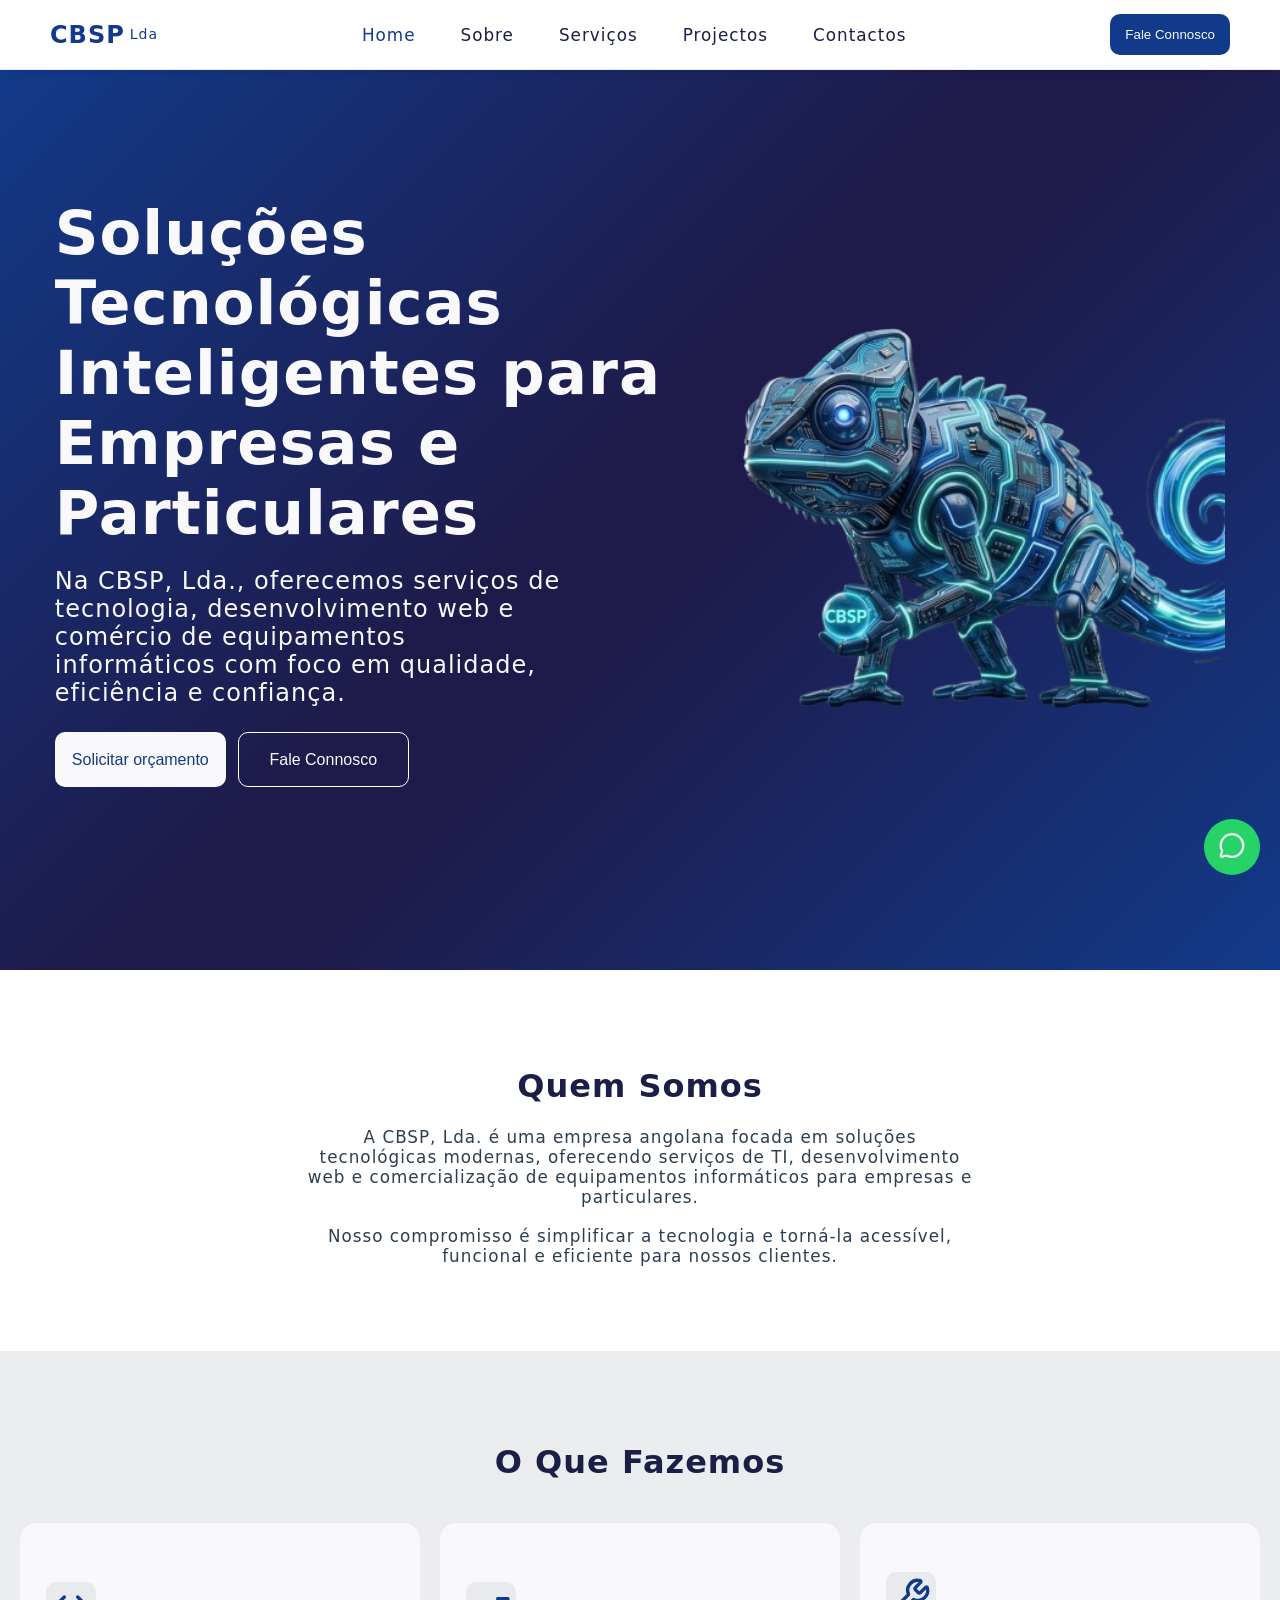
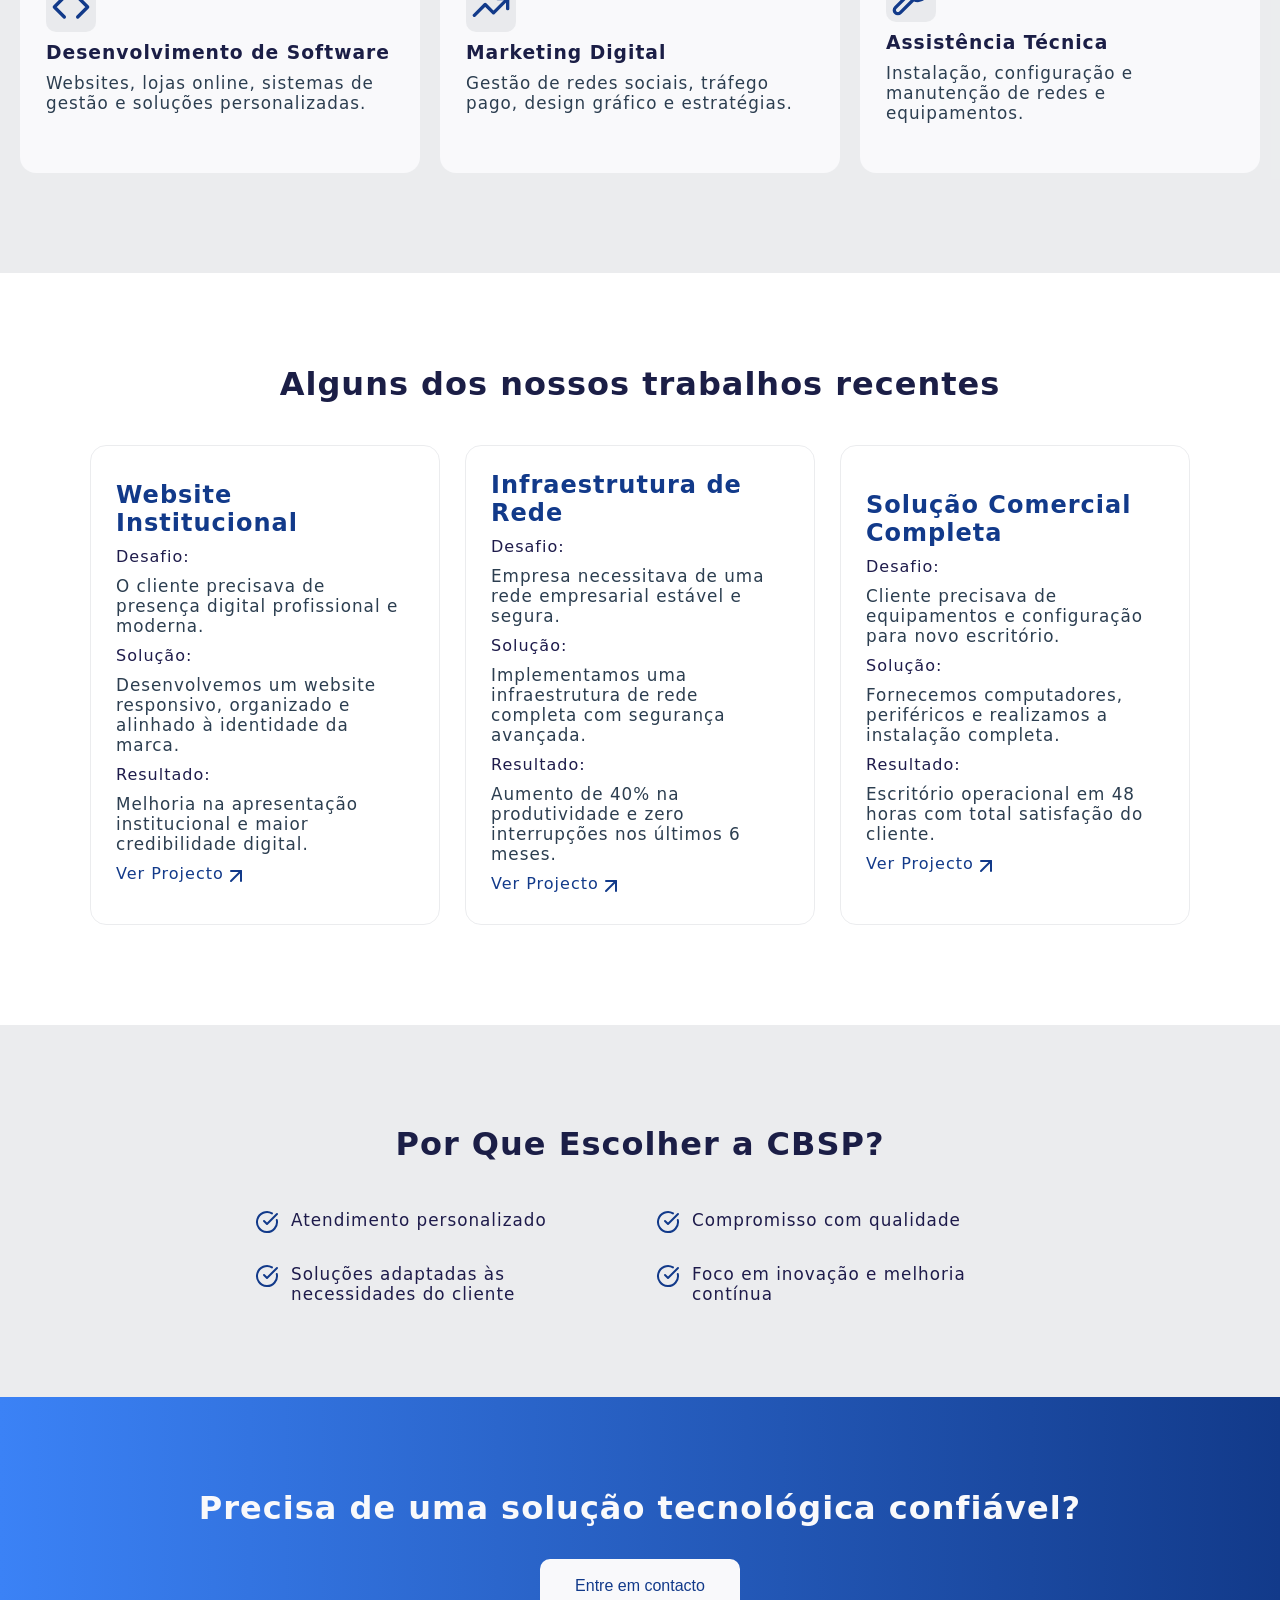
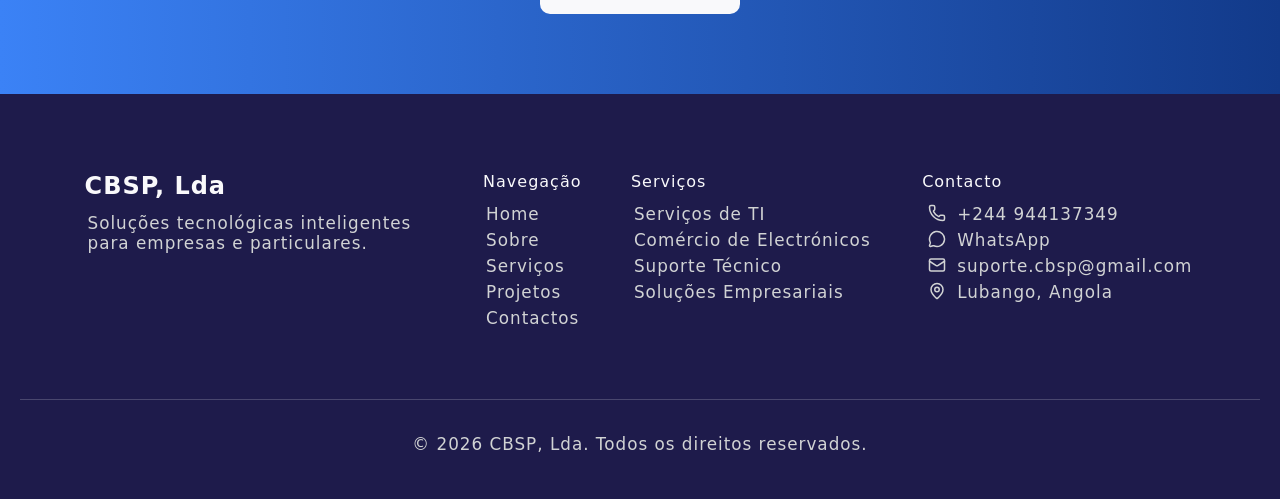
==== index.html @ aadbedc4 "finished the services page" ====
<!DOCTYPE html>
<html lang="pt-AO">

<head>
    <meta charset="UTF-8">
    <meta name="viewport" content="width=device-width, initial-scale=1.0">
    <title>CBSP WEBSITE</title>
    <link rel="stylesheet" href="assets/css/main.css">
    <link rel="stylesheet" href="assets/css/tokens.css">
    <link rel="stylesheet" href="assets/css/home.css">
    <script src="assets/js/main.js" defer></script>
    <style>
        @media screen and (max-width: 768px) {
            
            #visited {
                background-color: var(--MutedB);
            }
    
            #visited a {
                color: var(--Primary);
            }
        }
        @media screen and (min-width: 768px) {
            
          
    
            #visited a {
                color: var(--Primary);
                font-weight: var(--weight-bd);
            }
        }
    </style>
</head>

<body>
    <header class="header">

        <nav class="nav-bar">
            <div class="logo-btn">
                <div class="logo">
                    <h3>CBSP</h3> <span>Lda</span>
                </div>
                <button class="btn-menu" id="btn-open-menu">
                    <div></div>
                    <div></div>
                    <div></div>
                </button>
            </div>
            <ul class="nav-list">
                <li class="nav-item" id="visited"><a href="index.html" class="nav-link">Home</a></li>
                <li class="nav-item"><a href="about.html" class="nav-link">Sobre</a></li>
                <li class="nav-item"><a href="services.html" class="nav-link">Serviços</a></li>
                <li class="nav-item"><a href="projects.html" class="nav-link">Projectos</a></li>
                <li class="nav-item"><a href="contacts.html" class="nav-link">Contactos</a></li>
                <li class="nav-item" id="talk-to-us"><a href="contacts.html" class="nav-link">Fale Connosco</a></li>
            </ul>
            <button class="btn-talk-to-us">
                <a href="contacts.html" class="nav-link">Fale Connosco</a>
            </button>
        </nav>
    </header>
    <div class="overlay"></div>

    <main class="main">
        <section id="hero-section">
            <div class="hero-contents">
                <div class="text-inform">
                    <h1>Soluções Tecnológicas Inteligentes para Empresas e Particulares</h1> <br>
                    <p>Na CBSP, Lda., oferecemos serviços de tecnologia, desenvolvimento web e comércio de equipamentos
                        informáticos com foco em qualidade, eficiência e confiança.</p>
                    <div class="btn-contacts">
                        <button id="require-budget"><a href="#">Solicitar orçamento</a></button>
                        <button id="talk-to-us-btn"><a href="contacts.html">Fale Connosco</a></button>
                    </div>
                </div>
                <div class="mascote-img">
                    <img src="assets/images/hero/mascote1 (1).PNG" alt="chameleon-mascote">
                </div>
            </div>
        </section>
        <section class="who-are-we">
            <h2>Quem Somos</h2>
            <p>A CBSP, Lda. é uma empresa angolana focada em soluções tecnológicas modernas, oferecendo serviços de TI,
                desenvolvimento web e comercialização de equipamentos informáticos para empresas e particulares.
            </p>
            <br>
            <p>Nosso compromisso é simplificar a tecnologia e torná-la acessível, funcional e eficiente para nossos
                clientes.</p>
        </section>
        <section class="what-we-do">
            <h2>O Que Fazemos</h2>

            <div class="services-card-area">
                <div class="cards">
                    <div class="icon-area">
                        <svg xmlns="http://www.w3.org/2000/svg" width="24" height="24" viewBox="0 0 24 24" fill="none"
                            stroke="currentColor" stroke-width="2" stroke-linecap="round" stroke-linejoin="round"
                            class="icone">
                            <path d="m16 18 6-6-6-6" />
                            <path d="m8 6-6 6 6 6" />
                        </svg>
                    </div>
                    <div class="desc-area">
                        <h3>Desenvolvimento de Software</h3>
                        <p>Websites, lojas online, sistemas de gestão e soluções personalizadas.</p>
                    </div>
                </div>
                <div class="cards">
                    <div class="icon-area">
                        <svg xmlns="http://www.w3.org/2000/svg" width="24" height="24" viewBox="0 0 24 24" fill="none"
                            stroke="currentColor" stroke-width="2" stroke-linecap="round" stroke-linejoin="round"
                            class="lucide lucide-trending-up-icon lucide-trending-up">
                            <path d="M16 7h6v6" />
                            <path d="m22 7-8.5 8.5-5-5L2 17" />
                        </svg>
                    </div>
                    <div class="desc-area">
                        <h3>Marketing Digital</h3>
                        <p>Gestão de redes sociais, tráfego pago, design gráfico e estratégias.</p>
                    </div>
                </div>
                <div class="cards">
                    <div class="icon-area">
                        <svg xmlns="http://www.w3.org/2000/svg" width="24" height="24" viewBox="0 0 24 24" fill="none"
                            stroke="currentColor" stroke-width="2" stroke-linecap="round" stroke-linejoin="round"
                            class="lucide lucide-wrench-icon lucide-wrench">
                            <path
                                d="M14.7 6.3a1 1 0 0 0 0 1.4l1.6 1.6a1 1 0 0 0 1.4 0l3.106-3.105c.32-.322.863-.22.983.218a6 6 0 0 1-8.259 7.057l-7.91 7.91a1 1 0 0 1-2.999-3l7.91-7.91a6 6 0 0 1 7.057-8.259c.438.12.54.662.219.984z" />
                        </svg>
                    </div>
                    <div class="desc-area">
                        <h3>Assistência Técnica</h3>
                        <p>Instalação, configuração e manutenção de redes e equipamentos.</p>
                    </div>
                </div>
            </div>
        </section>
        <section class="recently-projects">
            <h2>Alguns dos nossos trabalhos recentes</h2>

            <div class="projects-card-area">
                <div class="project-cards">
                    <h3>Website Institucional</h3>
                    <h4>Desafio:</h4>
                    <p>O cliente precisava de presença digital profissional e moderna.</p>
                    <h4>Solução:</h4>
                    <p>Desenvolvemos um website responsivo, organizado e alinhado à identidade da marca.</p>
                    <h4>Resultado:</h4>
                    <p>Melhoria na apresentação institucional e maior credibilidade digital.</p>
                    <a href="">Ver Projecto
                        <svg xmlns="http://www.w3.org/2000/svg" width="24" height="24" viewBox="0 0 24 24" fill="none"
                            stroke="currentColor" stroke-width="2" stroke-linecap="round" stroke-linejoin="round"
                            class="lucide lucide-arrow-up-right-icon lucide-arrow-up-right">
                            <path d="M7 7h10v10" />
                            <path d="M7 17 17 7" />
                        </svg>
                    </a>
                </div>
                <div class="project-cards">
                    <h3>Infraestrutura de Rede</h3>
                    <h4>Desafio:</h4>
                    <p>Empresa necessitava de uma rede empresarial estável e segura.</p>
                    <h4>Solução:</h4>
                    <p>Implementamos uma infraestrutura de rede completa com segurança avançada.</p>
                    <h4>Resultado:</h4>
                    <p>Aumento de 40% na produtividade e zero interrupções nos últimos 6 meses.</p>
                    <a href="">Ver Projecto
                        <svg xmlns="http://www.w3.org/2000/svg" width="24" height="24" viewBox="0 0 24 24" fill="none"
                            stroke="currentColor" stroke-width="2" stroke-linecap="round" stroke-linejoin="round"
                            class="lucide lucide-arrow-up-right-icon lucide-arrow-up-right">
                            <path d="M7 7h10v10" />
                            <path d="M7 17 17 7" />
                        </svg>
                    </a>
                </div>
                <div class="project-cards">
                    <h3>Solução Comercial Completa</h3>
                    <h4>Desafio:</h4>
                    <p>Cliente precisava de equipamentos e configuração para novo escritório.</p>
                    <h4>Solução:</h4>
                    <p>Fornecemos computadores, periféricos e realizamos a instalação completa.</p>
                    <h4>Resultado:</h4>
                    <p>Escritório operacional em 48 horas com total satisfação do cliente. </p>
                    <a href="">Ver Projecto
                        <svg xmlns="http://www.w3.org/2000/svg" width="24" height="24" viewBox="0 0 24 24" fill="none"
                            stroke="currentColor" stroke-width="2" stroke-linecap="round" stroke-linejoin="round"
                            class="lucide lucide-arrow-up-right-icon lucide-arrow-up-right">
                            <path d="M7 7h10v10" />
                            <path d="M7 17 17 7" />
                        </svg>
                    </a>
                </div>
            </div>
        </section>
        <section class="why-choose-us">
            <h2>Por Que Escolher a CBSP?</h2>
            <div class="reason-points-divs">
                <div>
                    <svg xmlns="http://www.w3.org/2000/svg" width="24" height="24" viewBox="0 0 24 24" fill="none"
                        stroke="currentColor" stroke-width="2" stroke-linecap="round" stroke-linejoin="round"
                        class="lucide lucide-circle-check-big-icon lucide-circle-check-big">
                        <path d="M21.801 10A10 10 0 1 1 17 3.335" />
                        <path d="m9 11 3 3L22 4" />
                    </svg>
                    <p>
                        Atendimento personalizado
                    </p>
                </div>
                <div>
                    <svg xmlns="http://www.w3.org/2000/svg" width="24" height="24" viewBox="0 0 24 24" fill="none"
                        stroke="currentColor" stroke-width="2" stroke-linecap="round" stroke-linejoin="round"
                        class="lucide lucide-circle-check-big-icon lucide-circle-check-big">
                        <path d="M21.801 10A10 10 0 1 1 17 3.335" />
                        <path d="m9 11 3 3L22 4" />
                    </svg>
                    <p>
                        Compromisso com qualidade
                    </p>
                </div>
            </div>
            <div class="reason-points-divs">
                <div>
                    <svg xmlns="http://www.w3.org/2000/svg" width="24" height="24" viewBox="0 0 24 24" fill="none"
                        stroke="currentColor" stroke-width="2" stroke-linecap="round" stroke-linejoin="round"
                        class="lucide lucide-circle-check-big-icon lucide-circle-check-big">
                        <path d="M21.801 10A10 10 0 1 1 17 3.335" />
                        <path d="m9 11 3 3L22 4" />
                    </svg>
                    <p> Soluções adaptadas às necessidades do cliente </p>
                </div>
                <div>
                     <svg xmlns="http://www.w3.org/2000/svg" width="24" height="24" viewBox="0 0 24 24" fill="none"
                        stroke="currentColor" stroke-width="2" stroke-linecap="round" stroke-linejoin="round"
                        class="lucide lucide-circle-check-big-icon lucide-circle-check-big">
                        <path d="M21.801 10A10 10 0 1 1 17 3.335" />
                        <path d="m9 11 3 3L22 4" />
                    </svg>
                    <p>
                        Foco em inovação e melhoria contínua
                    </p>
                </div>
            </div>
        </section>
        <section class="contact-section">
            <h2>Precisa de uma solução tecnológica confiável?</h2>
            <button><a href="contacts.html">Entre em contacto</a></button>
        </section>

        <!--FOOTER SECTION-->
        <footer class="footer">
            <div class="footer-info">
                <div class="name-slogan">
                    <h2>CBSP, Lda</h2>
                    <p>Soluções tecnológicas inteligentes para empresas e particulares.</p>
                </div>
                <div>
                    <h4>Navegação</h4>
                    <p><a href="index.html">Home</a></p>
                    <p><a href="about.html">Sobre</a></p>
                    <p><a href="services.html">Serviços</a></p>
                    <p><a href="projects.html">Projetos</a></p>
                    <p><a href="contacts.html">Contactos</a></p>
                </div>
                <div>
                    <h4>Serviços</h4>
                    <p>Serviços de TI</p>
                    <p>Comércio de Electrónicos</p>
                    <p>Suporte Técnico</p>
                    <p>Soluções Empresariais</p>
                </div>
                <div id="contact-div">
                    <h4>Contacto</h4>
                    <p>
                        <svg xmlns="http://www.w3.org/2000/svg" width="24" height="24" viewBox="0 0 24 24" fill="none"
                            stroke="currentColor" stroke-width="2" stroke-linecap="round" stroke-linejoin="round"
                            class="lucide lucide-phone-icon lucide-phone">
                            <path
                                d="M13.832 16.568a1 1 0 0 0 1.213-.303l.355-.465A2 2 0 0 1 17 15h3a2 2 0 0 1 2 2v3a2 2 0 0 1-2 2A18 18 0 0 1 2 4a2 2 0 0 1 2-2h3a2 2 0 0 1 2 2v3a2 2 0 0 1-.8 1.6l-.468.351a1 1 0 0 0-.292 1.233 14 14 0 0 0 6.392 6.384" />
                        </svg>
                        <a href="+244 944137349">+244 944137349</a>
                    </p>
                    <p>
                        <svg xmlns="http://www.w3.org/2000/svg" width="24" height="24" viewBox="0 0 24 24" fill="none"
                            stroke="currentColor" stroke-width="2" stroke-linecap="round" stroke-linejoin="round"
                            class="lucide lucide-message-circle-icon lucide-message-circle">
                            <path
                                d="M2.992 16.342a2 2 0 0 1 .094 1.167l-1.065 3.29a1 1 0 0 0 1.236 1.168l3.413-.998a2 2 0 0 1 1.099.092 10 10 0 1 0-4.777-4.719" />
                        </svg>
                        <a href="https//wa.me/244944137349">WhatsApp</a>
                    </p>
                    <p>
                        <svg xmlns="http://www.w3.org/2000/svg" width="24" height="24" viewBox="0 0 24 24" fill="none"
                            stroke="currentColor" stroke-width="2" stroke-linecap="round" stroke-linejoin="round"
                            class="lucide lucide-mail-icon lucide-mail">
                            <path d="m22 7-8.991 5.727a2 2 0 0 1-2.009 0L2 7" />
                            <rect x="2" y="4" width="20" height="16" rx="2" />
                        </svg>
                        <a href="mailto:suporte.cbsp@gmail.com">suporte.cbsp@gmail.com</a>
                    </p>
                    <p>
                        <svg xmlns="http://www.w3.org/2000/svg" width="24" height="24" viewBox="0 0 24 24" fill="none"
                            stroke="currentColor" stroke-width="2" stroke-linecap="round" stroke-linejoin="round"
                            class="lucide lucide-map-pin-icon lucide-map-pin">
                            <path
                                d="M20 10c0 4.993-5.539 10.193-7.399 11.799a1 1 0 0 1-1.202 0C9.539 20.193 4 14.993 4 10a8 8 0 0 1 16 0" />
                            <circle cx="12" cy="10" r="3" />
                        </svg>
                        <a href="">Lubango, Angola</a>
                    </p>
                </div>
            </div>

            <div class="signature">
                <p>&copy; 2026 CBSP, Lda. Todos os direitos reservados.</p>
            </div>
        </footer>
    </main>
    <button class="whatsapp-button">
        <a href="https/wa.me/244944137349" >
            <svg xmlns="http://www.w3.org/2000/svg" width="24" height="24" viewBox="0 0 24 24" fill="none"
                stroke="currentColor" stroke-width="2" stroke-linecap="round" stroke-linejoin="round"
                class="lucide lucide-message-circle-icon lucide-message-circle">
                <path
                    d="M2.992 16.342a2 2 0 0 1 .094 1.167l-1.065 3.29a1 1 0 0 0 1.236 1.168l3.413-.998a2 2 0 0 1 1.099.092 10 10 0 1 0-4.777-4.719" />
            </svg>
        </a>
    </button>

</body>

</html>
---- assets/css/main.css ----
* {
    margin: 0;
    padding: 0;
    box-sizing: border-box;
}

body {
    width: 100%;
    min-height: 100vh;
    display: grid;
    grid-template-areas: "header" "main";
    font-family: var(--FontFamily);
    color: var(--Foreground);
    letter-spacing: 1px;
}


.header {
    grid-area: header;
    border-bottom: 1px solid var(--Muted);
}

.main {
    grid-area: main;
    width: 100%;

}


@media screen and (max-width: 768px) {
    body {
        grid-template: 60px 1fr / 1fr;

    }

    /*MENU HAMBURGUER CONFIG*/
    .header {
        width: 100%;
        background-color: var(--Background);
        z-index: 1000;
        height: 60px;
        position: fixed;

    }

    .header .nav-bar {
        width: 100%;
        display: flex;
        flex-direction: column;
        justify-content: space-between;
        padding: 5px 12px;
        background-color: var(--CardBackground);
        z-index: 999;
        box-shadow: 0 1px 4px rgba(0, 0, 0, .08);

    }

    .nav-bar .logo-btn {
        display: flex;
        justify-content: space-between;
        align-items: center;
        width: 100%;
        height: 60px;
    }

    .logo-btn.addBorder {
        border-bottom: 1px solid var(--Muted);

    }

    .logo {
        display: flex;
        gap: 5px;
        font-size: var(--text-lg);
        color: var(--Primary);
    }

    .logo span {
        align-self: flex-end;
        display: none;
    }

    .nav-bar .nav-list {
        display: flex;
        flex-direction: column;
        align-items: center;
        width: 100%;
        background-color: var(--CardBackground);
        padding: 0 10px;
        list-style: none;
        transition: max-height .5s ease;
        opacity: 0;
        visibility: hidden;
        max-height: 0;
        z-index: 900;
    }

    .nav-list.showMenu {
        opacity: 1;
        visibility: visible;
        max-height: 300px;
    }

    .nav-list .nav-item {
        padding: 3px;
        justify-content: center;
        border-radius: var(--radius-md);
        width: 100%;
        margin-top: 8px;
        transition: all .1s ease-in-out;
        opacity: 0;
        transform: translateY(-10px);
    }

    #talk-to-us {
        background-color: var(--Primary);
        width: 90%;
        margin: 10px auto;
        padding: 5px;
    }

    #talk-to-us a {
        color: var(--Background);
    }

    #talk-to-us:hover {
        transition: background-color .5s ease;
        background-color: var(--AccentBlue);
    }

    .btn-talk-to-us {
        display: none;
    }

    .nav-item:hover {
        background-color: var(--Background);
    }

    .nav-list.delay .nav-item {
        opacity: 1;
        transform: translateY(0);
    }

    .nav-list.delay .nav-item:nth-child(1) {
        transition-delay: .1s;
    }

    .nav-list.delay .nav-item:nth-child(2) {
        transition-delay: .2s;
    }

    .nav-list.delay .nav-item:nth-child(3) {
        transition-delay: .3s;
    }

    .nav-list.delay .nav-item:nth-child(4) {
        transition-delay: .4s;
    }

    .nav-list.delay .nav-item:nth-child(5) {
        transition-delay: .5s;
    }

    .nav-list.delay .nav-item:nth-child(6) {
        transition-delay: .6s;
    }



    .nav-list .nav-link {
        padding: 5px;
        color: var(--Foreground);
        text-decoration: none;
        display: flex;
        justify-content: center;
        font-weight: var(--weight-sb);
        color: var(--Foreground);
        font-size: var(--text-xm);
        cursor: pointer;
    }

    .btn-menu {
        width: 25px;
        border: none;
        background-color: var(--CardBackground);
    }

    .btn-menu div {
        height: 3px;
        margin-top: 6px;
        background-color: var(--Primary);
        transition: all .3s ease-in-out;
    }

    .btn-menu.closeBtn div:nth-child(1) {
        transform: rotate(45deg) translate(6px, 6px);
    }

    .btn-menu.closeBtn div:nth-child(2) {
        opacity: 0;
    }

    .btn-menu.closeBtn div:nth-child(3) {
        transform: rotate(-45deg) translate(7px, -7px);
    }

    .overlay {
        position: fixed;
        inset: 0;
        background-color: rgba(0, 0, 0, .4);
        opacity: 0;
        visibility: hidden;
        transition: all .5s ease;
    }

    .overlay.active {
        opacity: 1;
        visibility: visible;
        z-index: 900;

    }

    .no-scroll {
        overflow: hidden;
    }

    /*FOOTER*/

    .footer {
        background-color: var(--AccentBlue);
        display: flex;
        flex-direction: column;
        gap: 20px;
        color: var(--Muted);
        padding: 20px;
    }

    .footer div {
        display: flex;
        flex-direction: column;
    }

    .footer div h2,
    .footer div h4 {
        margin: 10px 0;
        color: var(--Background);
    }

    .footer h4 {
        font-weight: var(--weight-bd);
    }

    .footer div a {
        color: var(--Muted);
        text-decoration: none;
    }

    .footer div a:hover {
        color: var(--CardBackground);
    }

    .footer div p {
        text-align: start;
        font-weight: var(--weight-nl1);
        padding: 3px;
        font-size: 1.05rem;

    }

    .footer .signature {
        border-top: 1px solid var(--BorderColor);
        padding: 10px 0;
        margin: 10px 0;
    }

    .signature p {
        margin-top: 10px;
        text-align: center;
        font-size: 1.05rem;
    }

    .footer #contact-div p {
        display: flex;
        gap: 8px;
    }

    #contact-div p svg {
        height: 18px;
        color: var(--Muted);
    }

    #contact-div p:hover svg,
    #contact-div svg:hover {
        color: var(--CardBackground);
    }

    .whatsapp-button {
        position: fixed;
        bottom: 25px;
        right: 20px;
        border: none;
        background: none;
        padding: 13px;
        background-color: var(--ZapButton);
        border-radius: var(--radius-full);

    }

    .whatsapp-button svg {
        color: var(--Background);
        height: 25px;
        width: 28px;
    }
}



@media screen and (min-width: 768px) {

    .header {
        height: 70px;
        border: none;
        width: 100%;
        position: fixed;
        border-bottom: 1px solid var(--MutedB);
        box-shadow: 0 2px 7px rgba(0, 0, 0, .08);

    }

    .main {
        margin-top: 70px;
    }

    .header .nav-bar {
        height: 100%;
        display: flex;
        justify-content: space-between;
        align-items: center;
        background-color: var(--CardBackground);
        padding: 5px 50px;
    }

    .logo-btn {
        display: flex;
        align-items: center;
    }

    .logo-btn .btn-menu {
        display: none;
    }

    .logo {
        display: flex;
        gap: 5px;
        font-size: var(--text-lg);
        color: var(--Primary);
    }

    .logo h3 {
        font-size: 1.5rem;
    }

    .logo span {
        align-self: flex-start;
        font-size: var(--text-sm);
        margin-top: 5px;
    }

    .nav-bar .nav-list {
        display: flex;
        align-items: center;
        padding: 0 10px;
        list-style: none;
        transition: all .5s ease;
        gap: 45px;
    }


    .nav-list #talk-to-us {
        display: none;
    }

    .nav-list .nav-link {
        color: var(--Foreground);
        text-decoration: none;
        font-weight: var(--weight-sb);
        color: var(--Foreground);
        font-size: var(--text-xm);
        cursor: pointer;
    }

    .nav-link:hover {
        color: var(--Primary);
    }

    .btn-talk-to-us {
        background-color: var(--Primary);
        padding: 13px 15px;
        border-radius: var(--radius-md);
        border: none;
        transition: all .2s ease;
    }

    .btn-talk-to-us a {
        color: var(--Background);
        text-decoration: none;
    }

    .btn-talk-to-us:hover a {
        color: var(--Background);

    }

    .btn-talk-to-us:hover {
        transition: background-color .5s ease;
        background-color: var(--AccentBlue);
        color: var(--Background);
    }


    /*FOOTER*/

    .footer {
        background-color: var(--AccentBlue);
        display: flex;
        flex-direction: column;
        gap: 20px;
        color: var(--Muted);
        padding: 20px;
    }

    .footer .footer-info {
        display: flex;
        justify-content: space-evenly;
        padding: 3rem 1rem;
    }

    .name-slogan {
        width: 350px;
    }

    .foter div {
        display: flex;
        flex-direction: column;
    }

    .footer div h2,
    .footer div h4 {
        margin: 10px 0;
        color: var(--Background);
    }

    .footer h4 {
        font-weight: var(--weight-bd);
    }

    .footer div a {
        color: var(--Muted);
        text-decoration: none;
    }

    .footer div a:hover {
        color: var(--CardBackground);
    }

    .footer div p {
        text-align: start;
        font-weight: var(--weight-nl1);
        padding: 3px;
        font-size: 1.05rem;

    }

    .footer .signature {
        border-top: 1px solid var(--BorderColor);
        display: flex;
        justify-content: center;
        align-items: center;
        height: 80px;
    }

    .signature p {
        margin-top: 10px;
        text-align: center;
        font-size: 1.05rem;
    }

    .footer #contact-div p {
        display: flex;
        gap: 8px;
    }

    #contact-div p svg {
        height: 18px;
        color: var(--Muted);
    }

    #contact-div p:hover svg,
    #contact-div svg:hover {
        color: var(--CardBackground);
    }

    .whatsapp-button {
        position: fixed;
        bottom: 25px;
        right: 20px;
        border: none;
        background: none;
        padding: 13px;
        background-color: var(--ZapButton);
        border-radius: var(--radius-full);

    }

    .whatsapp-button svg {
        color: var(--Background);
        height: 27px;
        width: 30px;
    }
}

@media screen and (min-width: 1024px) {}
---- assets/css/tokens.css ----
:root {

    /*PALETA*/
    --Primary: #123a8a;
    --PrimaryHover: #3a6ed670;
    --Secondary: #3b82f6;
    --AccentBlue: #1e1b4b;

    --Background: #f9f9fb;
    --CardBackground: #ffffff;
    --Muted: #d1d3d4;
    --MutedB: #e5e7e9c2;
    --MutedSmooth: #6895c42a;

    --Foreground: #1b1e46;
    --ForegroundDark: #0c0e20;
    --MutedForeground: #2c3e50;
    

    --Destructive: #d4183d;
    --ZapButton: #25d366;

    --Border: #b6b6b662;
    --BorderColor: #ffffff31;

    /*TIPOGRAFIA*/
    --FontFamily: system-ui, -apple-system, BlinkMacSystemFont, 'Segoe UI', Roboto, Oxygen, Ubuntu, Cantarell, 'Open Sans', 'Helvetica Neue', sans-serif;


    /*TOKENS de TAMANHO*/
    /*Text Size--*/
    --text-xs: 12px;
    --text-sm: 14px;
    --text-md: 16px;
    --text-xm: 1.05rem;
    --text-lg: 18px;
    --text-xl: 20px;
    --text-2xl: 24px;
    --text-3xl: 28px;

    /*Spacing*/
    --space-xs: 4px;
    --space-sm: 8px;
    --space-md: 12px;
    --space-lg: 16px;
    --space-xl: 24px;
    --space-2xl: 32px;
    --space-3xl: 48px;

    /*Border Radius*/
    --radius-xs: 6px;
    --radius-sm: 8px;
    --radius-md: 10px;
    --radius-lg: 16px;
    --radius-xl: 24px;
    --radius-full: 9999px;

    /*Text Weigth*/
    --weight-lg: lighter;
    --weight-nl: normal;
    --weight-nl1: 300;
    --weight-sb: 400;
    --weight-bd: 500;
    --weight-br: bold;

}
---- assets/css/home.css ----
@media screen and (max-width: 768px) {


    #hero-section {
        padding: 5rem 1.2rem;
        background-image: linear-gradient(135deg, var(--Primary) 0%, var(--AccentBlue) 45% 55%, var(--Primary)100%);
        display: flex;
        flex-direction: column;
        justify-content: center;
        min-height: 100vh;
    }

    #hero-section .text-inform {
        display: flex;
        flex-direction: column;
        align-items: center;
        justify-content: space-between;
        justify-content: center;
        color: var(--Background);
        width: 98%;
        margin: auto;
    }

    .text-inform h1,
    p {
        text-align: center;
    }

    .text-inform p {
        font-size: 1.05rem;
        text-align: jstify;
    }

    .text-inform .btn-contacts {
        display: flex;
        flex-direction: column;
        gap: 12px;
        margin-top: 60px;
        width: 100%;
        height: 120px;
    }

    .btn-contacts button {
        height: 50%;
        width: 100%;
        border: none;
        border-radius: var(--radius-md);
        transition: all .2s ease;
        cursor: pointer;
    }

    .btn-contacts button a {
        text-decoration: none;
        font-size: var(--text-md);
    }

    .btn-contacts #require-budget {
        background-color: var(--Background);
        color: var(--Primary);
    }

    .btn-contacts #require-budget:hover {
        background-color: var(--Muted);
    }

    #require-budget a {
        color: var(--Primary);
    }


    .btn-contacts #talk-to-us-btn {
        background-color: transparent;
        color: var(--Primary);
        border: 1px solid var(--CardBackground);
    }

    .btn-contacts #talk-to-us-btn:hover {
        background-color: var(--PrimaryHover);

    }

    #talk-to-us-btn a {
        color: var(--Background);
    }



    #hero-section .mascote-img {
        display: none;
    }

    .main .who-are-we {
        padding: 4rem 1.2rem;
    }

    .who-are-we h2 {
        text-align: center;
        font-size: 1.7rem;
        padding: 12px;
        margin-bottom: 10px;
    }

    .who-are-we p {
        color: var(--ForegroundDark);
        font-weight: var(--weight-nl);
        font-size: 1.05rem;
        text-align: justify;
    }

    .main .what-we-do {
        padding: 4rem 1.2rem;
        background-color: var(--MutedB);
        display: flex;
        flex-direction: column;
        gap: 20px;
    }

    .what-we-do h2 {
        text-align: center;
        font-size: 1.7rem;
        padding: 12px;
        margin-bottom: 10px;

    }

    .what-we-do .cards {
        height: 200px;
        background-color: var(--Background);
        border-radius: var(--radius-lg);
        padding: 25px;
        display: flex;
        flex-direction: column;
        justify-content: center;
        gap: 10px;
        margin-bottom: 20px;
        transition: all .3s ease-in-out;
        border: 1px solid transparent;
    }

    .what-we-do .cards:hover {
        border-color: var(--AccentBlue);
        box-shadow: 0 8px 18px rgba(0, 0, 0, 0.2);
    }

    .cards .icon-area {
        height: 50px;
        width: 50px;
        border-radius: var(--radius-md);
    }

    .icon-area svg {
        border-radius: var(--radius-md);
        height: 100%;
        width: 100%;
        padding: 5px;
        color: var(--Primary);
        background-color: var(--MutedB);
        transition: all .3s ease-in-out;
    }

    .cards:hover svg {
        background-color: var(--Primary);
        color: var(--Background);
    }

    .cards .desc-area {
        display: flex;
        flex-direction: column;
        gap: 10px;
    }

    .desc-area p {
        text-align: start;
        font-weight: var(--weight-nl1);
        color: var(--ForegroundDark);
        font-size: 1.05rem;

    }

    /*recently works*/
    .main .recently-projects {
        padding: 4rem 1.2rem;
        display: flex;
        flex-direction: column;
        gap: 20px;
    }

    .recently-projects h2 {
        text-align: center;
        font-size: 1.7rem;
        padding: 12px;
        margin-bottom: 10px;

    }

    .recently-projects .project-cards {
        border-radius: var(--radius-lg);
        padding: 25px;
        display: flex;
        flex-direction: column;
        justify-content: center;
        gap: 10px;
        margin-bottom: 20px;
        transition: all .3s ease-in-out;
        border: 1px solid var(--Muted);
    }

    .project-cards:hover {
        box-shadow: 0 8px 18px rgba(0, 0, 0, 0.2);

    }

    .project-cards h3 {
        color: var(--Primary);
    }

    .project-cards h4 {
        color: var(--AccentBlue);
        font-weight: var(--weight-sb);
    }

    .project-cards p {
        text-align: start;
        font-weight: var(--weight-nl1);
        color: var(--ForegroundDark);
        font-size: 1.05rem;

    }

    .project-cards a {
        color: var(--Primary);
        text-decoration: none;
        cursor: pointer;
        display: flex;
        transition: all 5s ease;
    }

    .project-cards a:hover svg {
        margin-left: 5px;
    }

    /*why choose us*/
    .main .why-choose-us {
        padding: 4rem 1.2rem;
        display: flex;
        flex-direction: column;
        gap: 20px;
        background-color: var(--MutedB);
    }
 
    .why-choose-us .reason-points-divs{
        display: flex;
        flex-direction: column;
    }

    .why-choose-us h2 {
        text-align: center;
        font-size: 1.7rem;
        padding: 12px;
        margin-bottom: 10px;

    }

    .why-choose-us div {
        display: flex;
        align-items: start;
        gap: 12px;
        margin: 0 10px;

    }

    .why-choose-us p {
        text-align: start;
        font-weight: var(--weight-nl1);
        color: var(--AccentBlue);
        font-size: 1.05rem;

    }

    .why-choose-us svg {
        color: var(--Primary);
        flex-shrink: 0;

    }

    /*contact section*/
    .main .contact-section {
        padding: 4rem 0;
        display: flex;
        gap: 10px;
        flex-direction: column;
        background-color: var(--Secondary);
        background-image: linear-gradient(to right, var(--Secondary), var(--Primary));
    }

    .contact-section h2 {
        text-align: center;
        font-size: 1.7rem;
        padding: 12px;
        margin-bottom: 10px;
        color: var(--Background);
    }

    .contact-section button {
        height: 55px;
        width: 65%;
        margin: auto;
        border: none;
        border-radius: var(--radius-md);
        background-color: var(--Background);
        transition: all .1s ease;
    }

    .contact-section button:hover {
        background-color: var(--Muted);
    }

    .contact-section button a {
        text-decoration: none;
        color: var(--AccentBlue);
        font-size: var(--text-md);
    }


}

@media screen and (min-width: 768px) {
    #hero-section {
        padding: 6rem 1.5rem;
        background-image: linear-gradient(135deg, var(--Primary) 0%, var(--AccentBlue) 45% 55%, var(--Primary)100%);
        display: flex;
        align-items: center;
        justify-content: space-evenly;
        min-height: 100vh;
    }

    #hero-section .hero-contents {
        display: flex;
        align-items: center;
        justify-content: space-evenly;
        width: 95%;
        height: 80%;
        gap: 10px;
    }

    #hero-section .text-inform {
        display: flex;
        flex-direction: column;
        color: var(--Background);
        width: 55%;
    }

    .text-inform h1 {
        font-size: 3.8rem;
        width: 650px;
    }

    .text-inform p {
        font-size: 1.5rem;
        text-align: jstify;
        width: 80%;
    }

    .text-inform .btn-contacts {
        display: flex;
        gap: 12px;
        margin-top: 25px;
        width: 55%;
        height: 110px;
    }

    .btn-contacts button {
        height: 50%;
        width: 50%;
        border: none;
        border-radius: var(--radius-md);
        transition: all .2s ease;
        cursor: pointer;
    }

    .btn-contacts button a {
        text-decoration: none;
        font-size: var(--text-md);
    }

    .btn-contacts #require-budget {
        background-color: var(--Background);
        color: var(--Primary);
    }

    .btn-contacts #require-budget:hover {
        background-color: var(--Muted);
    }

    #require-budget a {
        color: var(--Primary);
    }


    .btn-contacts #talk-to-us-btn {
        background-color: transparent;
        color: var(--Primary);
        border: 1px solid var(--CardBackground);
    }

    .btn-contacts #talk-to-us-btn:hover {
        background-color: var(--PrimaryHover);

    }

    #talk-to-us-btn a {
        color: var(--Background);
    }



    #hero-section .mascote-img {
        border-radius: var(--radius-lg);
        width: 50%;
        height: 450px;
    }

    .mascote-img img {
        height: 100%;
        width: 100%;
        object-fit: cover;
        border-radius: var(--radius-lg);

    }

    /*who are we*/
    .main .who-are-we {
        padding: 5.3rem 1.2rem;
        width: 55%;
        margin: auto;
    }

    .who-are-we h2 {
        text-align: center;
        font-size: 2rem;
        padding: 12px;
        margin-bottom: 10px;
    }

    .who-are-we p {
        color: var(--MutedForeground);
        font-weight: var(--weight-nl);
        font-size: 1.05rem;
        text-align: center;
    }

    /*whhat we do*/
    .main .what-we-do {
        padding: 5rem 1.2rem;
        background-color: var(--MutedB);
        display: flex;
        flex-direction: column;
        gap: 20px;
    }

    .what-we-do .services-card-area {
        display: flex;
        gap: 20px;
        justify-content: center;
    }

    .what-we-do h2 {
        text-align: center;
        font-size: 2rem;
        padding: 12px;
        margin-bottom: 10px;

    }

    .what-we-do .cards {
        height: 250px;
        width: 400px;
        background-color: var(--Background);
        border-radius: var(--radius-lg);
        padding: 25px;
        display: flex;
        flex-direction: column;
        justify-content: center;
        gap: 10px;
        margin-bottom: 20px;
        transition: all .3s ease-in-out;
        border: 1px solid transparent;
    }

    .what-we-do .cards:hover {
        border-color: var(--AccentBlue);
        box-shadow: 0 8px 18px rgba(0, 0, 0, 0.2);
    }

    .cards .icon-area {
        height: 50px;
        width: 50px;
        border-radius: var(--radius-md);
    }

    .icon-area svg {
        border-radius: var(--radius-md);
        height: 100%;
        width: 100%;
        padding: 5px;
        color: var(--Primary);
        background-color: var(--MutedB);
        transition: all .3s ease-in-out;
    }

    .cards:hover svg {
        background-color: var(--Primary);
        color: var(--Background);
    }

    .cards .desc-area {
        display: flex;
        flex-direction: column;
        gap: 10px;
    }

    .desc-area p {
        text-align: start;
        font-weight: var(--weight-nl);
        color: var(--MutedForeground);
        font-size: 1.05rem;

    }


    /*recently works*/
    .main .recently-projects {
        padding: 5rem 1.2rem;
        display: flex;
        flex-direction: column;
        gap: 20px;
    }

    .recently-projects h2 {
        text-align: center;
        font-size: 2rem;
        padding: 12px;
        margin-bottom: 10px;

    }

    .recently-projects .projects-card-area {
        display: flex;
        justify-content: center;
        gap: 25px;
    }

    .recently-projects .project-cards {
        border-radius: var(--radius-lg);
        padding: 25px;
        display: flex;
        flex-direction: column;
        justify-content: center;
        gap: 10px;
        margin-bottom: 20px;
        transition: all .3s ease-in-out;
        border: 1px solid var(--MutedB);
        width: 350px;
        height: 480px;
    }

    .project-cards:hover {
        box-shadow: 0 10px 23px rgba(0, 0, 0, .15);

    }

    .project-cards h3 {
        color: var(--Primary);
        font-size: var(--text-2xl);
    }

    .project-cards h4 {
        color: var(--AccentBlue);
        font-weight: var(--weight-bd);
    }

    .project-cards p {
        text-align: start;
        font-weight: var(--weight-nl);
        color: var(--MutedForeground);
        font-size: 1.05rem;

    }

    .project-cards a {
        color: var(--Primary);
        text-decoration: none;
        cursor: pointer;
        display: flex;
        transition: all 5s ease;
    }

    .project-cards a:hover svg {
        margin-left: 5px;
    }


    /*why choose us*/
    .main .why-choose-us {
        padding: 5.5rem 1.2rem;
        display: flex;
        flex-direction: column;
        align-items: center;
        gap: 20px;
        background-color: var(--MutedB);
    }

     .why-choose-us .reason-points-divs{
        padding: 5px;
        width: 800px;
    }
    .reason-points-divs div{
        margin: auto;
        width: 100%;
    }

    .why-choose-us h2 {
        text-align: center;
        font-size: 2rem;
        padding: 12px;
        margin-bottom: 10px;

    }

    .why-choose-us div {
        display: flex;
        align-items: start;
        gap: 12px;
        margin: 0 10px;

    }

    .why-choose-us p {
        text-align: start;
        font-weight: var(--weight-nl1);
        color: var(--AccentBlue);
        font-size: 1.05rem;

    }

    .why-choose-us svg {
        color: var(--Primary);
        flex-shrink: 0;

    }

    /*contact-section*/
    .main .contact-section {
        padding: 5rem 0;
        display: flex;
        gap: 10px;
        flex-direction: column;
        background-color: var(--Secondary);
        background-image: linear-gradient(to right, var(--Secondary), var(--Primary));
    }

    .contact-section h2 {
        text-align: center;
        font-size: 2rem;
        padding: 12px;
        margin-bottom: 10px;
        color: var(--Background);
    }

    .contact-section button {
        height: 55px;
        width: 200px;
        margin: auto;
        border: none;
        border-radius: var(--radius-md);
        background-color: var(--Background);
        transition: all .1s ease;
    }

    .contact-section button:hover {
        background-color: var(--Muted);
    }

    .contact-section button a {
        text-decoration: none;
        color: var(--Primary);
        font-size: var(--text-md);
        font-weight: var(--weight-bd);
    }
}
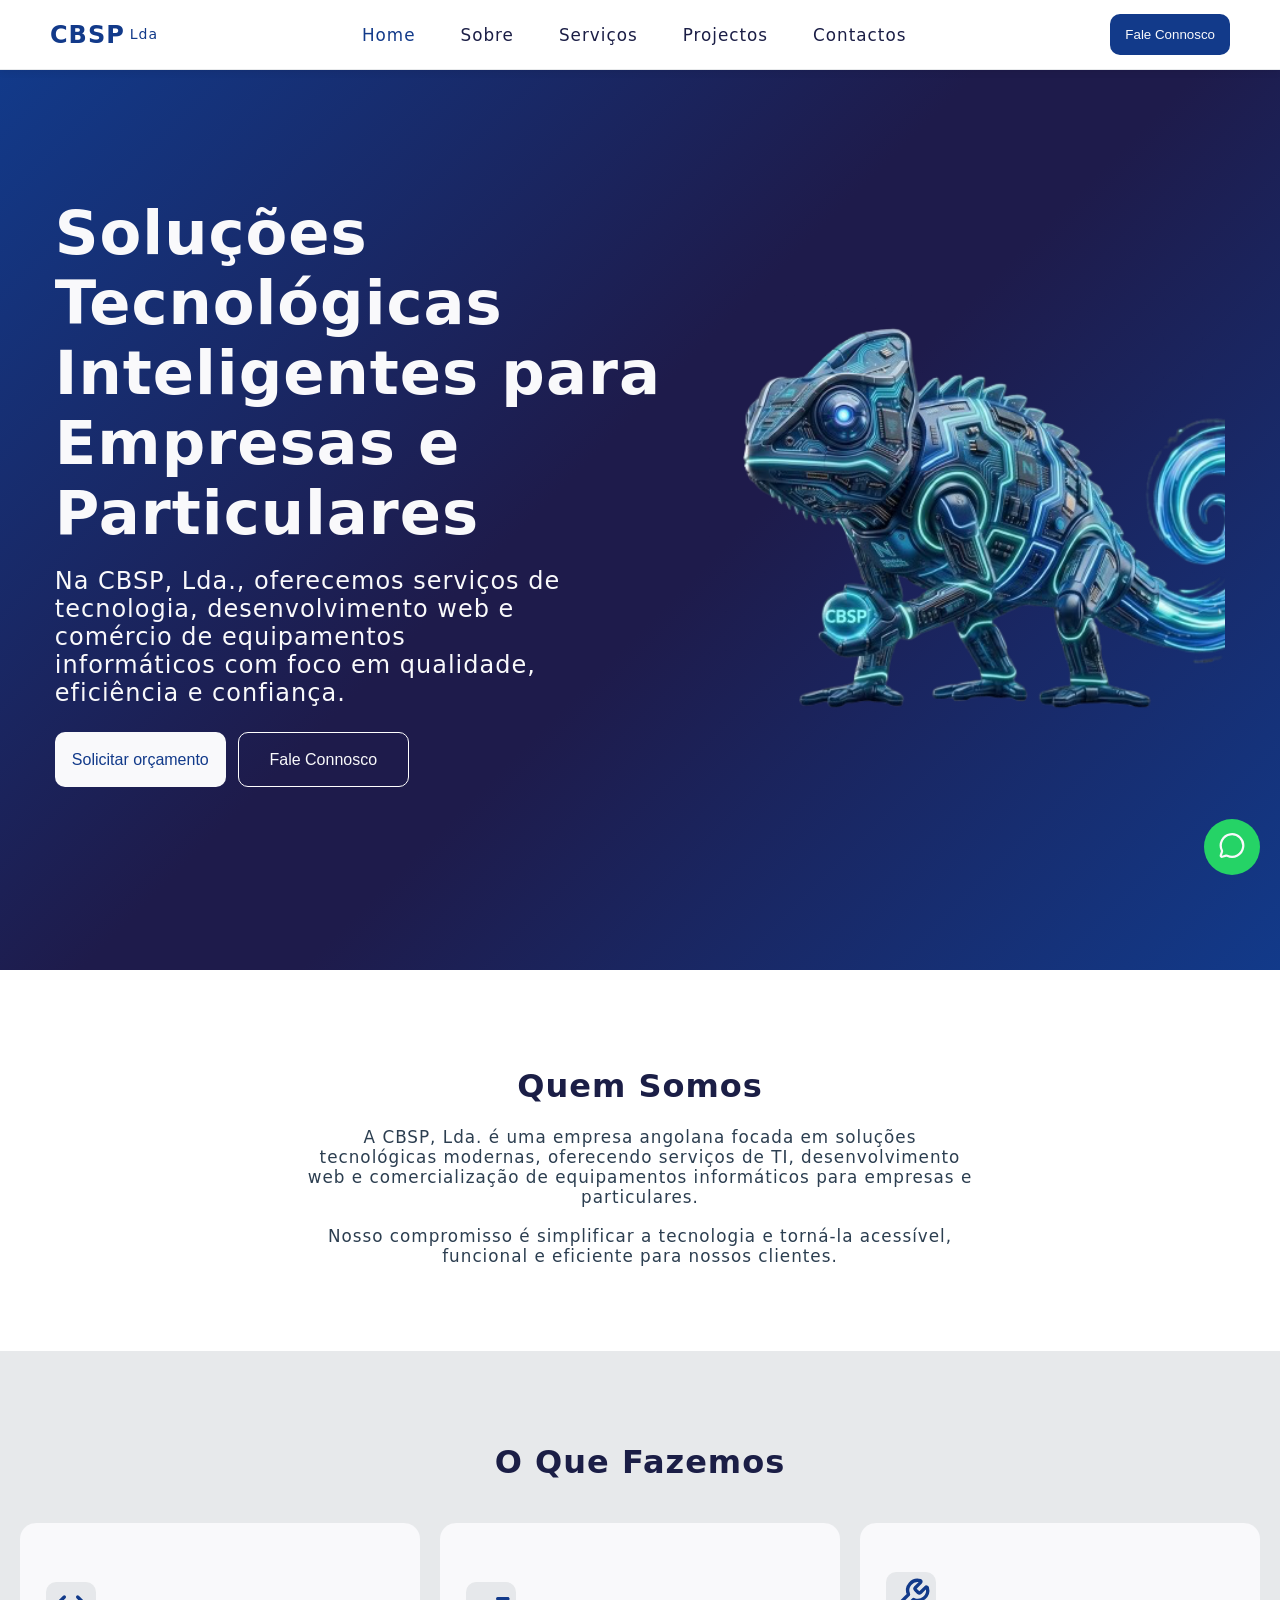
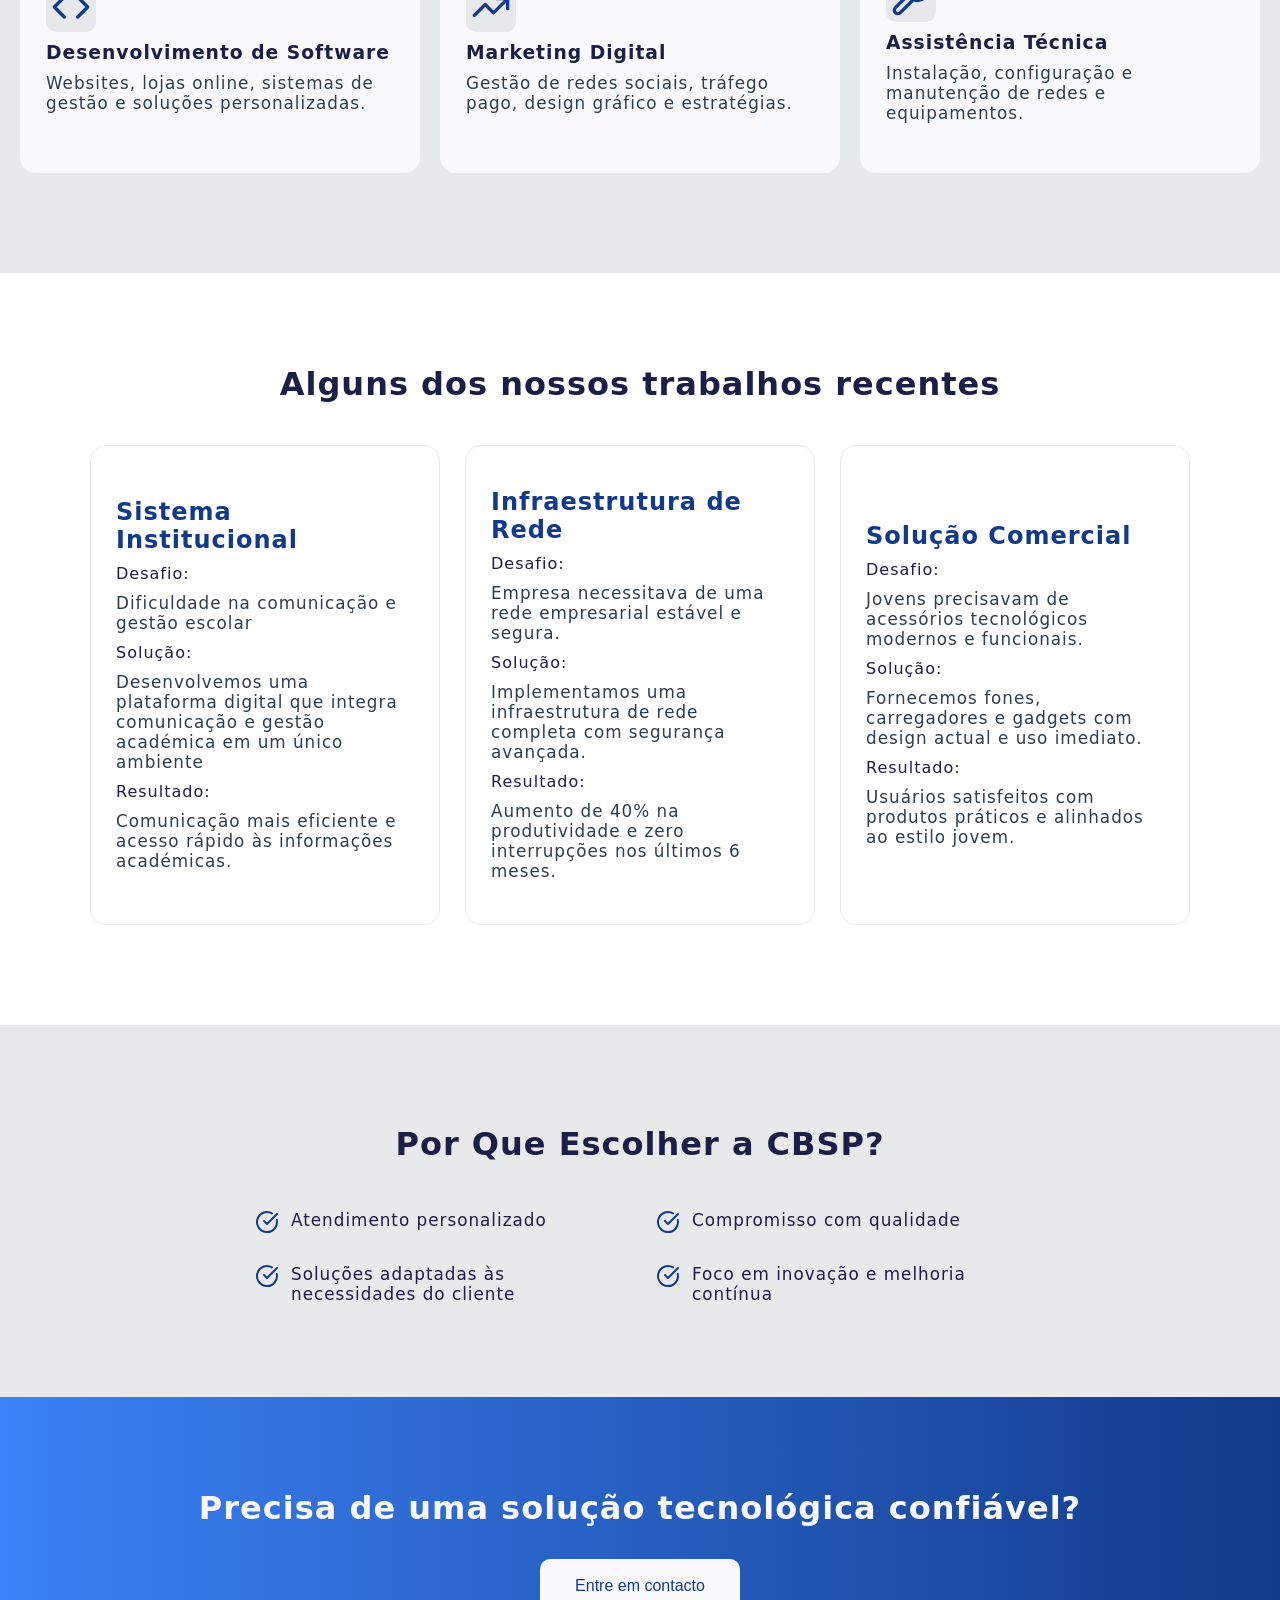
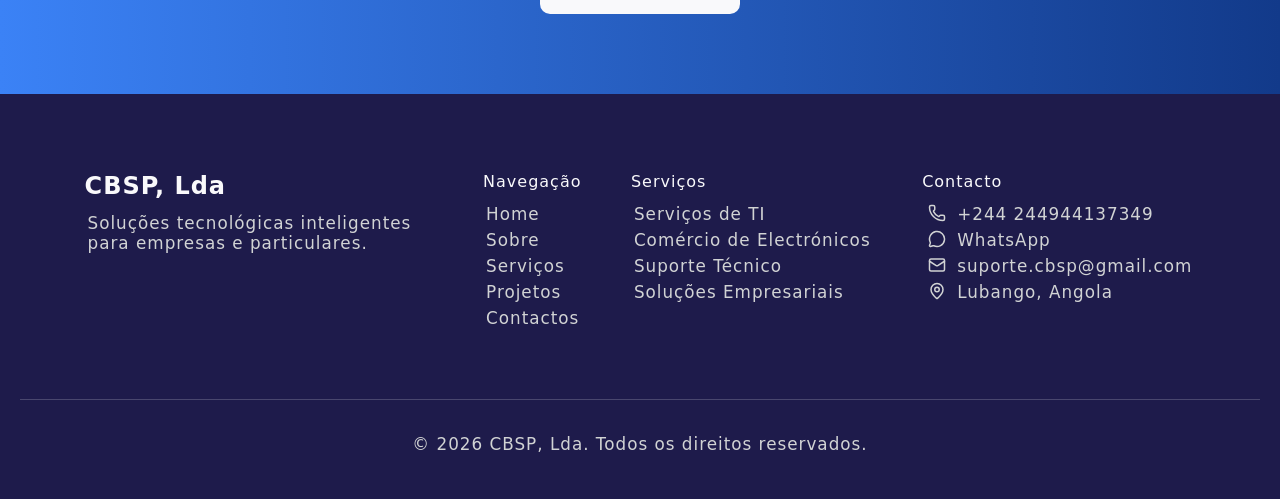
==== commit 08d5df4f: "Finished the Contact page" ====
--- a/index.html
+++ b/index.html
@@ -69,7 +69,7 @@
                     <p>Na CBSP, Lda., oferecemos serviços de tecnologia, desenvolvimento web e comércio de equipamentos
                         informáticos com foco em qualidade, eficiência e confiança.</p>
                     <div class="btn-contacts">
-                        <button id="require-budget"><a href="#">Solicitar orçamento</a></button>
+                        <button id="require-budget"><a href="contacts.html#formulario">Solicitar orçamento</a></button>
                         <button id="talk-to-us-btn"><a href="contacts.html">Fale Connosco</a></button>
                     </div>
                 </div>
@@ -140,21 +140,14 @@
 
             <div class="projects-card-area">
                 <div class="project-cards">
-                    <h3>Website Institucional</h3>
+                    <h3>Sistema Institucional</h3>
                     <h4>Desafio:</h4>
-                    <p>O cliente precisava de presença digital profissional e moderna.</p>
+                    <p>Dificuldade na comunicação e gestão escolar</p>
                     <h4>Solução:</h4>
-                    <p>Desenvolvemos um website responsivo, organizado e alinhado à identidade da marca.</p>
+                    <p>Desenvolvemos uma plataforma digital que integra comunicação e gestão académica em um único ambiente</p>
                     <h4>Resultado:</h4>
-                    <p>Melhoria na apresentação institucional e maior credibilidade digital.</p>
-                    <a href="">Ver Projecto
-                        <svg xmlns="http://www.w3.org/2000/svg" width="24" height="24" viewBox="0 0 24 24" fill="none"
-                            stroke="currentColor" stroke-width="2" stroke-linecap="round" stroke-linejoin="round"
-                            class="lucide lucide-arrow-up-right-icon lucide-arrow-up-right">
-                            <path d="M7 7h10v10" />
-                            <path d="M7 17 17 7" />
-                        </svg>
-                    </a>
+                    <p>Comunicação mais eficiente e acesso rápido às informações académicas.</p>
+                  
                 </div>
                 <div class="project-cards">
                     <h3>Infraestrutura de Rede</h3>
@@ -164,31 +157,17 @@
                     <p>Implementamos uma infraestrutura de rede completa com segurança avançada.</p>
                     <h4>Resultado:</h4>
                     <p>Aumento de 40% na produtividade e zero interrupções nos últimos 6 meses.</p>
-                    <a href="">Ver Projecto
-                        <svg xmlns="http://www.w3.org/2000/svg" width="24" height="24" viewBox="0 0 24 24" fill="none"
-                            stroke="currentColor" stroke-width="2" stroke-linecap="round" stroke-linejoin="round"
-                            class="lucide lucide-arrow-up-right-icon lucide-arrow-up-right">
-                            <path d="M7 7h10v10" />
-                            <path d="M7 17 17 7" />
-                        </svg>
-                    </a>
+                 
                 </div>
                 <div class="project-cards">
-                    <h3>Solução Comercial Completa</h3>
+                    <h3>Solução Comercial</h3>
                     <h4>Desafio:</h4>
-                    <p>Cliente precisava de equipamentos e configuração para novo escritório.</p>
+                    <p>Jovens precisavam de acessórios tecnológicos modernos e funcionais.</p>
                     <h4>Solução:</h4>
-                    <p>Fornecemos computadores, periféricos e realizamos a instalação completa.</p>
+                    <p>Fornecemos fones, carregadores e gadgets com design actual e uso imediato.</p>
                     <h4>Resultado:</h4>
-                    <p>Escritório operacional em 48 horas com total satisfação do cliente. </p>
-                    <a href="">Ver Projecto
-                        <svg xmlns="http://www.w3.org/2000/svg" width="24" height="24" viewBox="0 0 24 24" fill="none"
-                            stroke="currentColor" stroke-width="2" stroke-linecap="round" stroke-linejoin="round"
-                            class="lucide lucide-arrow-up-right-icon lucide-arrow-up-right">
-                            <path d="M7 7h10v10" />
-                            <path d="M7 17 17 7" />
-                        </svg>
-                    </a>
+                    <p>Usuários satisfeitos com produtos práticos e alinhados ao estilo jovem. </p>
+                    
                 </div>
             </div>
         </section>
@@ -277,7 +256,7 @@
                             <path
                                 d="M13.832 16.568a1 1 0 0 0 1.213-.303l.355-.465A2 2 0 0 1 17 15h3a2 2 0 0 1 2 2v3a2 2 0 0 1-2 2A18 18 0 0 1 2 4a2 2 0 0 1 2-2h3a2 2 0 0 1 2 2v3a2 2 0 0 1-.8 1.6l-.468.351a1 1 0 0 0-.292 1.233 14 14 0 0 0 6.392 6.384" />
                         </svg>
-                        <a href="+244 944137349">+244 944137349</a>
+                        <a href="tel:+244244944137349">+244 244944137349</a>
                     </p>
                     <p>
                         <svg xmlns="http://www.w3.org/2000/svg" width="24" height="24" viewBox="0 0 24 24" fill="none"
@@ -286,7 +265,7 @@
                             <path
                                 d="M2.992 16.342a2 2 0 0 1 .094 1.167l-1.065 3.29a1 1 0 0 0 1.236 1.168l3.413-.998a2 2 0 0 1 1.099.092 10 10 0 1 0-4.777-4.719" />
                         </svg>
-                        <a href="https//wa.me/244944137349">WhatsApp</a>
+                        <a href="https://wa.me/244944137349?text=Olá,%20vi%20o%20vosso%20site%20e%20gostaria%20de%20solicitar%20um%20orçamento%20para%20um%20sistema%20ou%20serviço." target="_blank">WhatsApp</a>
                     </p>
                     <p>
                         <svg xmlns="http://www.w3.org/2000/svg" width="24" height="24" viewBox="0 0 24 24" fill="none"
@@ -295,7 +274,7 @@
                             <path d="m22 7-8.991 5.727a2 2 0 0 1-2.009 0L2 7" />
                             <rect x="2" y="4" width="20" height="16" rx="2" />
                         </svg>
-                        <a href="mailto:suporte.cbsp@gmail.com">suporte.cbsp@gmail.com</a>
+                        <a href="mailto:suporte.cbsp@gmail.com?subject=Pedido%20de%20Orçamento&body=Olá,%20encontrei%20o%20site%20da%20CBSP%20e%20gostaria%20de%20solicitar%20um%20orçamento%20para%20um%20sistema%20ou%20serviço.">suporte.cbsp@gmail.com</a>
                     </p>
                     <p>
                         <svg xmlns="http://www.w3.org/2000/svg" width="24" height="24" viewBox="0 0 24 24" fill="none"
@@ -305,7 +284,7 @@
                                 d="M20 10c0 4.993-5.539 10.193-7.399 11.799a1 1 0 0 1-1.202 0C9.539 20.193 4 14.993 4 10a8 8 0 0 1 16 0" />
                             <circle cx="12" cy="10" r="3" />
                         </svg>
-                        <a href="">Lubango, Angola</a>
+                        <a href="javascript:void(0)">Lubango, Angola</a>
                     </p>
                 </div>
             </div>
@@ -315,8 +294,8 @@
             </div>
         </footer>
     </main>
-    <button class="whatsapp-button">
-        <a href="https/wa.me/244944137349" >
+   <button class="whatsapp-button">
+        <a href="https://wa.me/244944137349?text=Olá,%20vi%20o%20vosso%20site%20e%20gostaria%20de%20solicitar%20um%20orçamento%20para%20um%20sistema%20ou%20serviço." target="_blank">
             <svg xmlns="http://www.w3.org/2000/svg" width="24" height="24" viewBox="0 0 24 24" fill="none"
                 stroke="currentColor" stroke-width="2" stroke-linecap="round" stroke-linejoin="round"
                 class="lucide lucide-message-circle-icon lucide-message-circle">
--- a/assets/css/tokens.css
+++ b/assets/css/tokens.css
@@ -9,7 +9,7 @@
     --Background: #f9f9fb;
     --CardBackground: #ffffff;
     --Muted: #d1d3d4;
-    --MutedB: #e5e7e9c2;
+    --MutedB: #e5e7e9e8;
     --MutedSmooth: #6895c42a;
 
     --Foreground: #1b1e46;
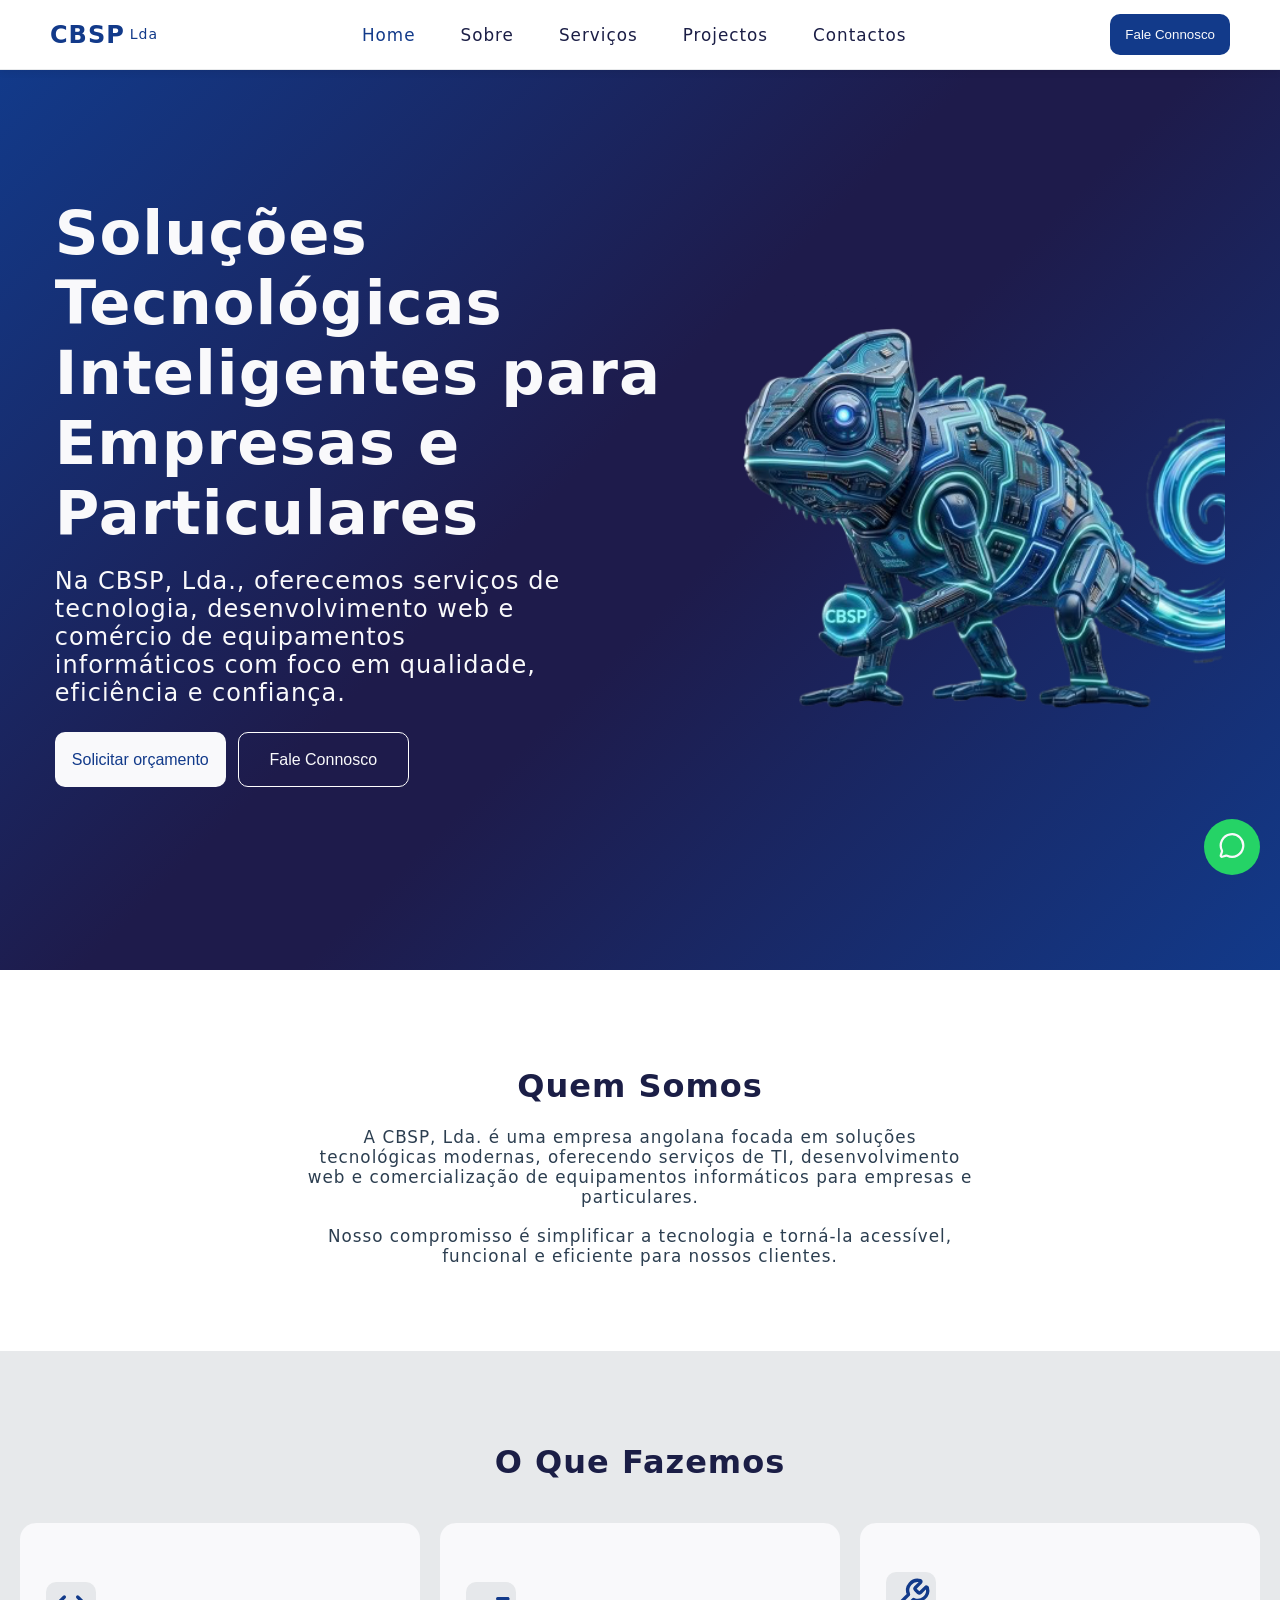
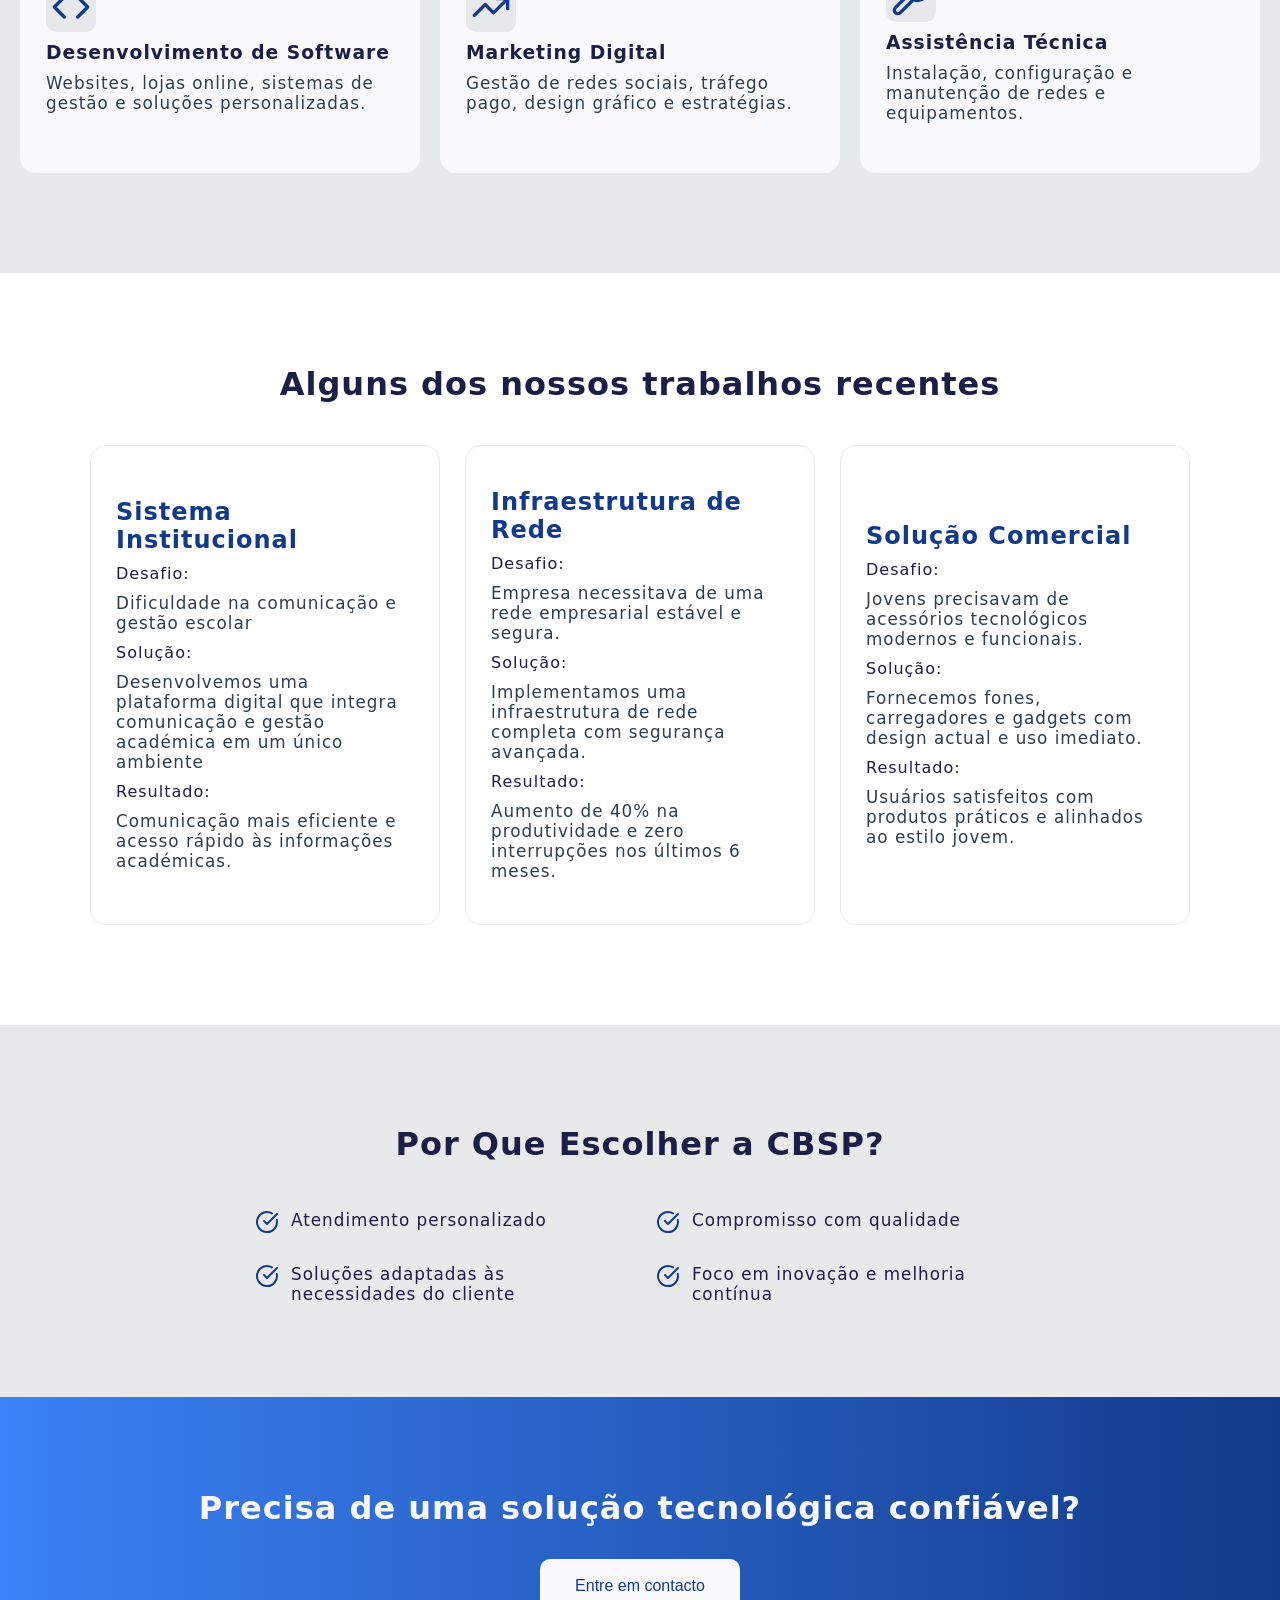
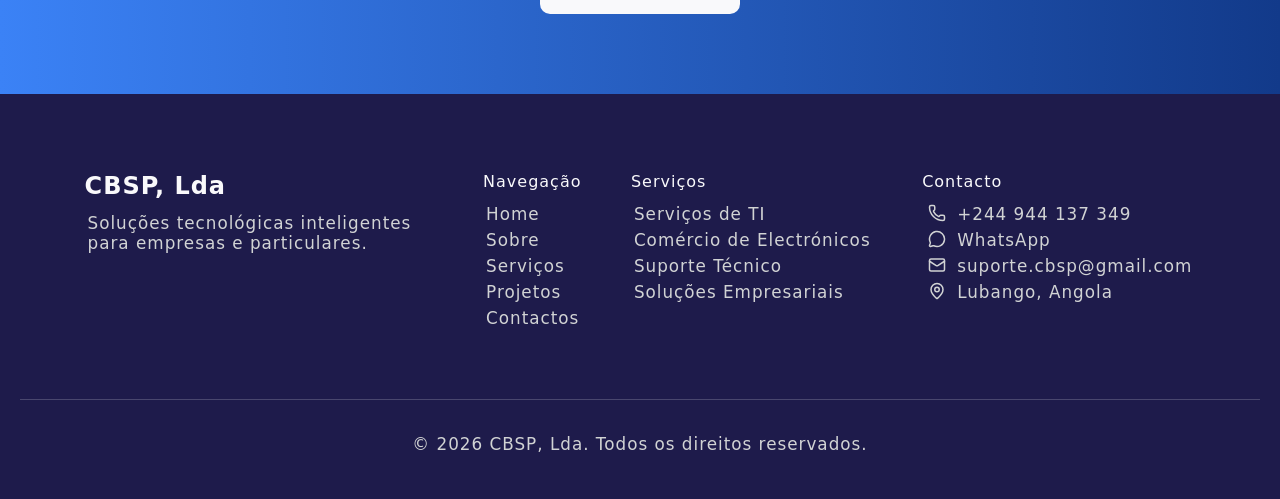
==== commit 6b65de3d: "Finished Completely the project" ====
--- a/index.html
+++ b/index.html
@@ -38,7 +38,9 @@
         <nav class="nav-bar">
             <div class="logo-btn">
                 <div class="logo">
-                    <h3>CBSP</h3> <span>Lda</span>
+                    <a href="index.html">
+                        <h3>CBSP</h3> <span>Lda</span>
+                    </a>
                 </div>
                 <button class="btn-menu" id="btn-open-menu">
                     <div></div>
@@ -64,6 +66,9 @@
     <main class="main">
         <section id="hero-section">
             <div class="hero-contents">
+                <div class="logo-img">
+                    <img src="assets/images/hero/logo.png" alt="" loading="lazy">
+                </div>
                 <div class="text-inform">
                     <h1>Soluções Tecnológicas Inteligentes para Empresas e Particulares</h1> <br>
                     <p>Na CBSP, Lda., oferecemos serviços de tecnologia, desenvolvimento web e comércio de equipamentos
@@ -74,7 +79,7 @@
                     </div>
                 </div>
                 <div class="mascote-img">
-                    <img src="assets/images/hero/mascote1 (1).PNG" alt="chameleon-mascote">
+                    <img src="assets/images/hero/mascote.PNG" alt="chameleon-mascote" loading="lazy">
                 </div>
             </div>
         </section>
@@ -256,7 +261,7 @@
                             <path
                                 d="M13.832 16.568a1 1 0 0 0 1.213-.303l.355-.465A2 2 0 0 1 17 15h3a2 2 0 0 1 2 2v3a2 2 0 0 1-2 2A18 18 0 0 1 2 4a2 2 0 0 1 2-2h3a2 2 0 0 1 2 2v3a2 2 0 0 1-.8 1.6l-.468.351a1 1 0 0 0-.292 1.233 14 14 0 0 0 6.392 6.384" />
                         </svg>
-                        <a href="tel:+244244944137349">+244 244944137349</a>
+                        <a href="tel:+244944137349">+244 944 137 349</a>
                     </p>
                     <p>
                         <svg xmlns="http://www.w3.org/2000/svg" width="24" height="24" viewBox="0 0 24 24" fill="none"
--- a/assets/css/main.css
+++ b/assets/css/main.css
@@ -12,6 +12,12 @@
     font-family: var(--FontFamily);
     color: var(--Foreground);
     letter-spacing: 1px;
+
+}
+
+html{
+    scroll-behavior: smooth;
+
 }
 
 
@@ -72,7 +78,10 @@
         display: flex;
         gap: 5px;
         font-size: var(--text-lg);
+    }
+    .logo a{
         color: var(--Primary);
+        text-decoration: none;
     }
 
     .logo span {
@@ -315,7 +324,7 @@
 
 
 
-@media screen and (min-width: 768px) {
+@media screen and (min-width: 769px) {
 
     .header {
         height: 70px;
@@ -350,10 +359,14 @@
     }
 
     .logo {
-        display: flex;
-        gap: 5px;
         font-size: var(--text-lg);
         color: var(--Primary);
+    }
+    .logo a{
+         display: flex;
+         gap: 5px;
+        color: var(--Primary);
+        text-decoration: none;
     }
 
     .logo h3 {
--- a/assets/css/home.css
+++ b/assets/css/home.css
@@ -7,7 +7,21 @@
         display: flex;
         flex-direction: column;
         justify-content: center;
+        align-items: center;
         min-height: 100vh;
+    }
+
+    .hero-contents .logo-img {
+        height: 160px;
+        width: 160px;
+        margin: auto;
+        margin-top: -50px;
+    }
+
+    .logo-img img {
+        width: 100%;
+        height: 100%;
+        text-align: center;
     }
 
     #hero-section .text-inform {
@@ -247,8 +261,8 @@
         gap: 20px;
         background-color: var(--MutedB);
     }
- 
-    .why-choose-us .reason-points-divs{
+
+    .why-choose-us .reason-points-divs {
         display: flex;
         flex-direction: column;
     }
@@ -324,7 +338,7 @@
 
 }
 
-@media screen and (min-width: 768px) {
+@media screen and (min-width: 769px) {
     #hero-section {
         padding: 6rem 1.5rem;
         background-image: linear-gradient(135deg, var(--Primary) 0%, var(--AccentBlue) 45% 55%, var(--Primary)100%);
@@ -341,6 +355,10 @@
         width: 95%;
         height: 80%;
         gap: 10px;
+    }
+
+    .hero-contents .logo-img {
+        display: none;
     }
 
     #hero-section .text-inform {
@@ -610,11 +628,12 @@
         background-color: var(--MutedB);
     }
 
-     .why-choose-us .reason-points-divs{
+    .why-choose-us .reason-points-divs {
         padding: 5px;
         width: 800px;
     }
-    .reason-points-divs div{
+
+    .reason-points-divs div {
         margin: auto;
         width: 100%;
     }
